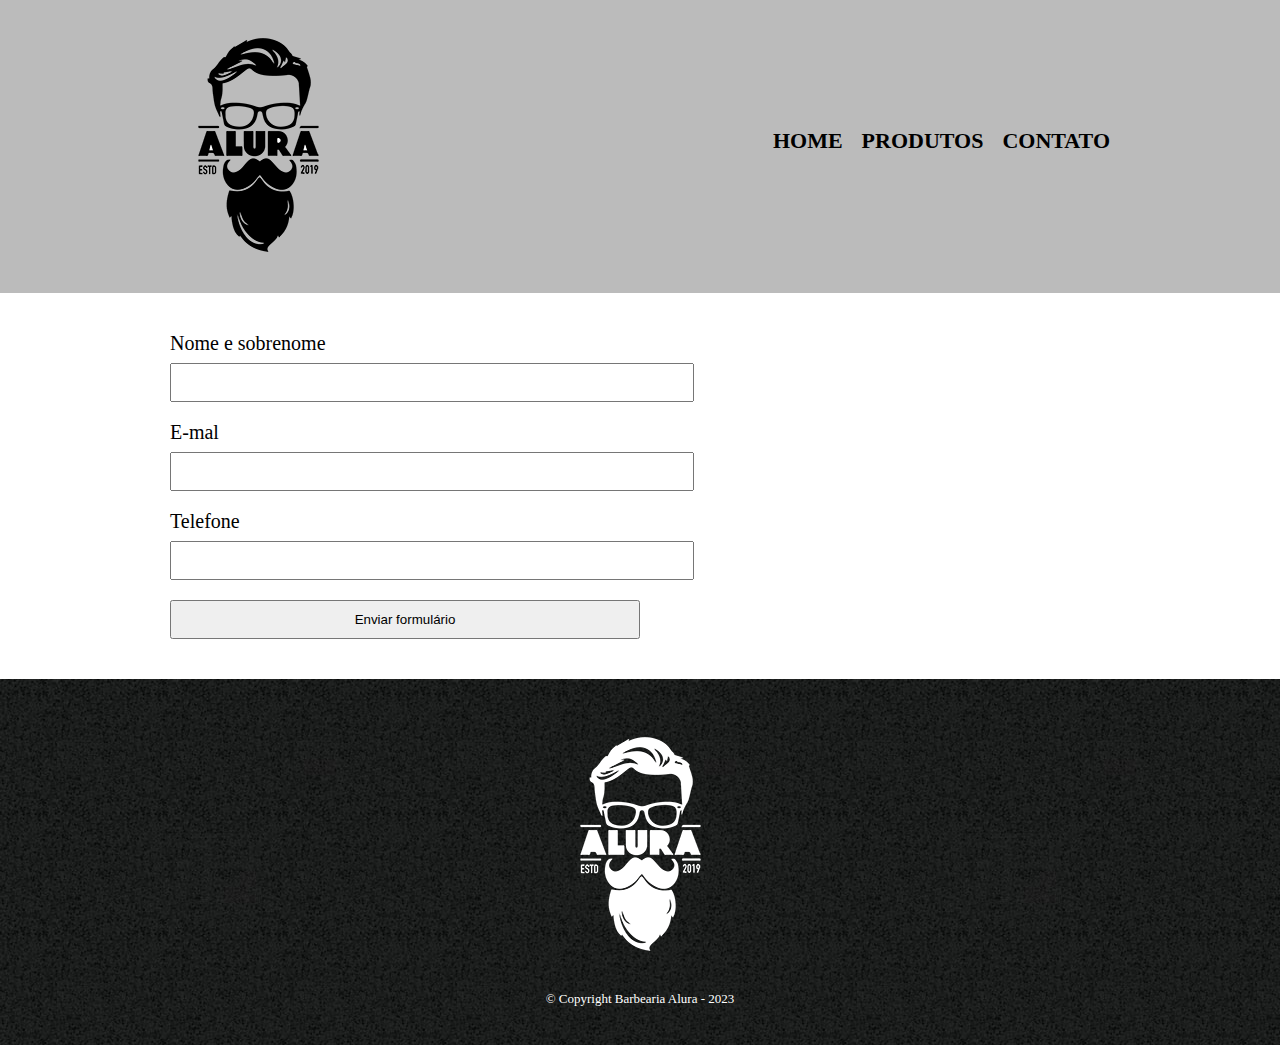
==== contato.html @ 572e65b0 "comecando pagina contato" ====
<!DOCTYPE html>
<!DOCTYPE html>
<html>
	<head>
		<meta charset="utf-8">
		<title>Contato - Barbearia Alura</title>

		<link rel="stylesheet" href="reset.css">
		<link rel="stylesheet" type="text/css" href="style.css">
	</head>
	<body>
		<header>
			<div class="caixa"> 
				<h1><img src="logo.png"></h1>

				<nav>
					<ul>
						<li><a href="index.html">Home</a></li>
						<li><a href="produtos.html">Produtos</a></li>
						<li><a href="contato.html">Contato</a></li>
					</ul>
				</nav>
			</div>
		</header>

        <main>
            <form action="">
                <label for="nomesobrenome">Nome e sobrenome</label>
                <input type="text" id="nomesobrenome">

                <label for="email">E-mal</label>
                <input type="text" id="email">

                <label for="telefoe">Telefone</label>
                <input type="text" id="telefone">

                <input type="submit" value="Enviar formulário">
            </form>
        </main>

        <footer>
			<img src="logo-branco.png" alt="">
			<p class="copyright">&copy; Copyright Barbearia Alura - 2023</p>
		</footer>
	</body>
</html>
---- style.css ----
header {
	background: #BBBBBB;
	padding: 20px 0;
}

.caixa {
	position: relative;
	width: 940px;
	margin: 0 auto;
}

nav {
	position: absolute;
	top: 110px;
	right: 0;
}
nav li {
	display: inline;
	margin: 0 0 0 15px;
}

nav a {
	text-transform: uppercase;
	color: #000000;
	font-weight: bold;
	font-size: 22px;
	text-decoration: none;
}

nav a:hover {
	color: #C78C19;
	text-decoration: underline;
}

.produtos {
	width: 940px;
	margin: 0 auto;
	padding: 50px 0;
}

.produtos li {
	display: inline-block;
	text-align: center;
	width: 30%;
	vertical-align: top;
	margin: 0 1.5%;
	padding: 30px 20px;
	box-sizing: border-box;
	border: 2px solid #000000;
	border-radius: 10px;
}

.produtos li:hover {
	border-color: #C78C19;
}

.produtos li:active {
	border-color: #088C19;
}

.produtos li:hover h2 {
	font-size: 34px;
}
.produtos h2 {
	font-size: 30px;
	font-weight: bold;
}

.produto-descricao {
	font-size: 18px;
}

.produto-preco {
	font-size: 22px;
	font-weight: bold;
	margin-top: 10px;
}

footer {
	text-align: center;
	background: url("bg.jpg");
	padding: 40px 0;
}

.copyright {
	color: #FFFFFF;
	font-size:13px;
	margin: 20px 0 0;
}

main {
	width: 940px;
	margin: 0 auto;
}

form {
	margin: 40px 0;
}

form label {
	display: block;
	font-size: 20px;
	margin: 0 0 10px;
}

form input {
	display: block;
	margin: 0 0 20px;
	padding: 10px 25px;
	width: 50%;
}
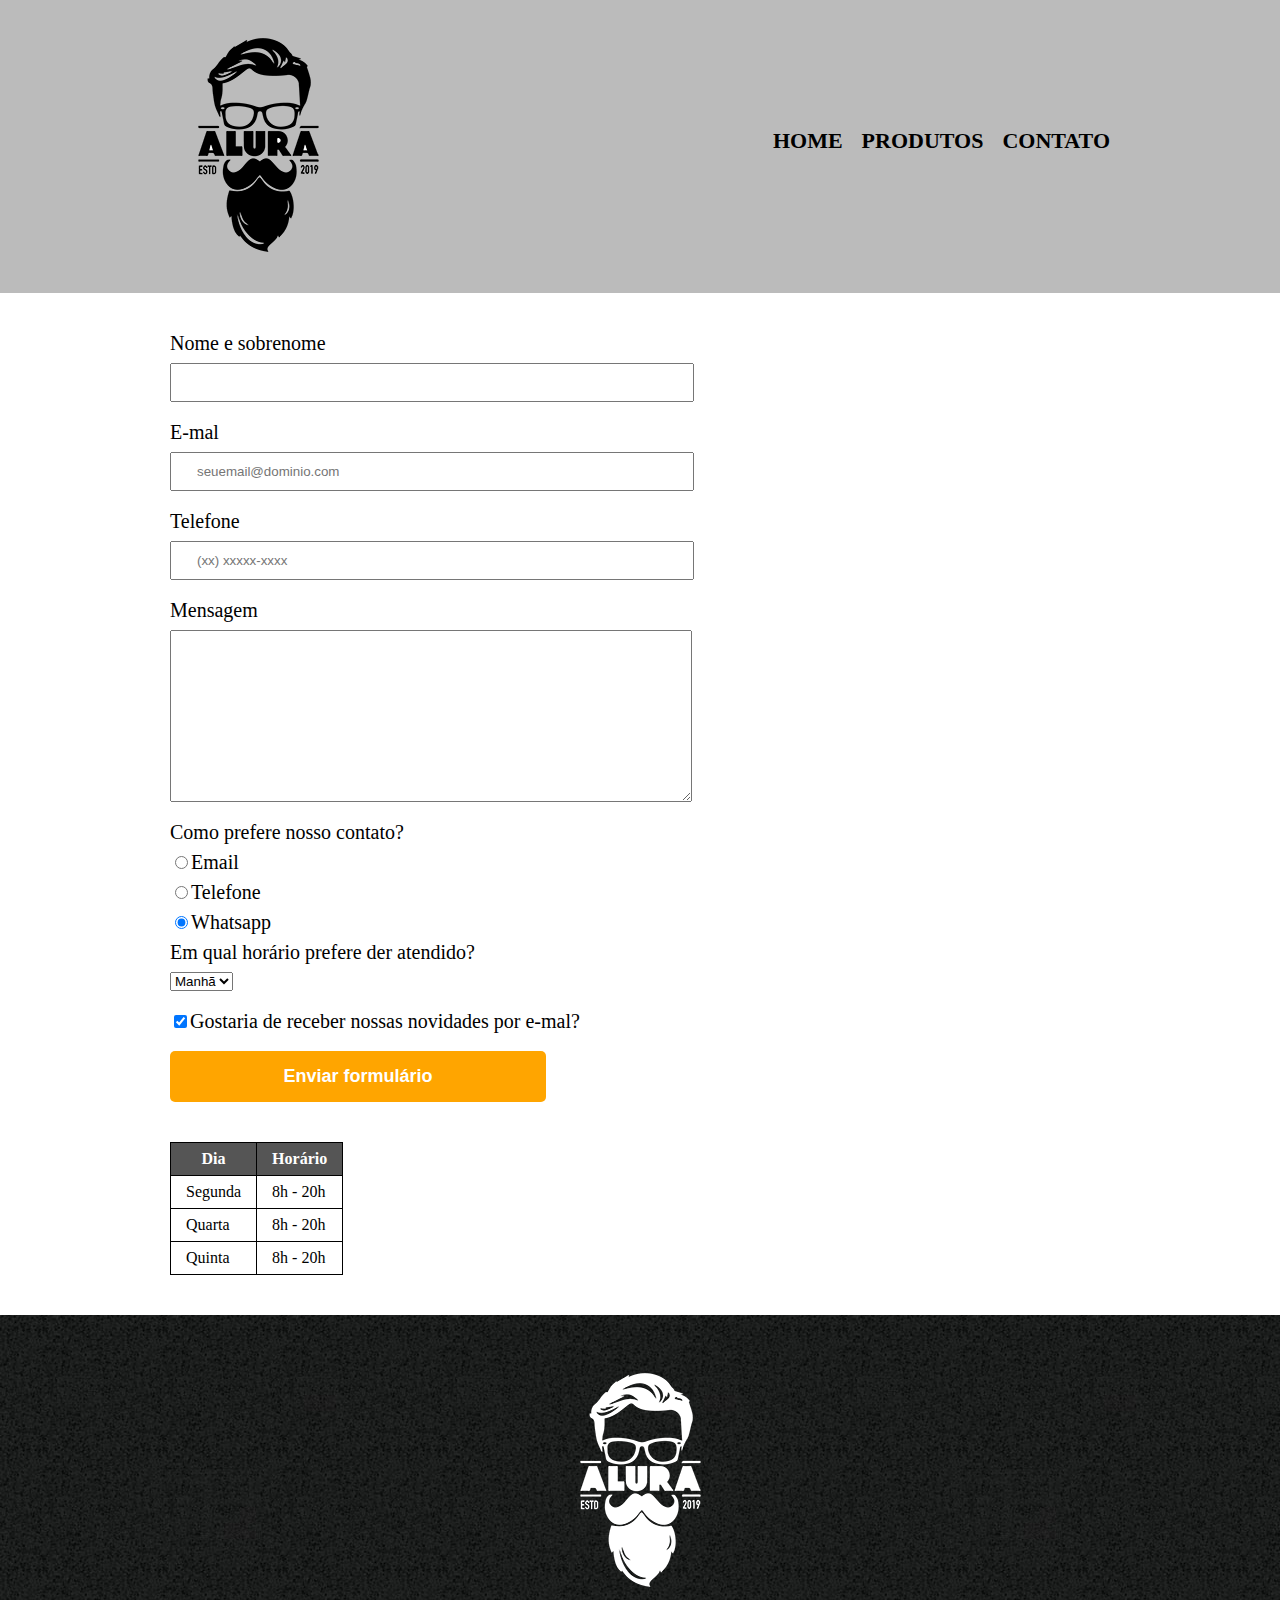
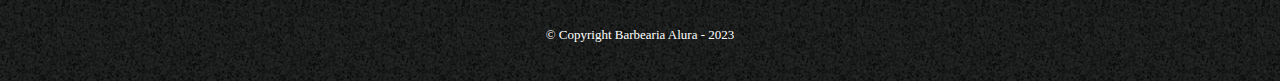
==== commit bb7e383d: "finalizando a página contatos" ====
--- a/contato.html
+++ b/contato.html
@@ -11,7 +11,7 @@
 	<body>
 		<header>
 			<div class="caixa"> 
-				<h1><img src="logo.png"></h1>
+				<h1><img src="logo.png" alt="Logo da Barbearia Alura"></h1>
 
 				<nav>
 					<ul>
@@ -26,20 +26,70 @@
         <main>
             <form action="">
                 <label for="nomesobrenome">Nome e sobrenome</label>
-                <input type="text" id="nomesobrenome">
+                <input type="text" id="nomesobrenome" class="input-padrao" required>
 
                 <label for="email">E-mal</label>
-                <input type="text" id="email">
+                <input type="email" id="email" class="input-padrao" required placeholder="seuemail@dominio.com">
 
                 <label for="telefoe">Telefone</label>
-                <input type="text" id="telefone">
+                <input type="tel" id="telefone" class="input-padrao" required placeholder="(xx) xxxxx-xxxx">
+                
+                <label for="mensagem">Mensagem</label>
+                <textarea name="" id="mensagem" cols="70" rows="10" class="input-padrao" required></textarea class="input-padrao"extarea>
 
-                <input type="submit" value="Enviar formulário">
+                <fildset>
+                    <legend>Como prefere nosso contato?</legend>
+                    <label for="radio-email"><input type="radio" name="contato" value
+                    ="email" id="radio-email">Email</label>
+
+                    <label for="radio-telefone"><input type="radio" name="contato" value
+                    ="telefone" id="radio-telefone">Telefone</label>
+
+                    <label for="radio-whatsapp"><input type="radio" name="contato" value
+                    ="whatsapp" id="radio-whatsapp" checked>Whatsapp</label>
+                </fildset>
+
+                <fildset>
+                    <legend>Em qual horário prefere der atendido?</legend>
+                    <select name="" id="">
+                        <option value="">Manhã</option>
+                        <option value="">Tarde</option>
+                        <option value="">Noite</option>
+                    </select>
+                </fildset>
+
+                <label class="checkbox"><input type="checkbox" checked>Gostaria de receber nossas novidades por e-mal?
+                </label>
+                
+                <input type="submit" value="Enviar formulário" class="enviar">
             </form>
+
+            <table>
+                <thead>
+                    <tr>
+                        <th>Dia</th>
+                        <th>Horário</th>
+                    </tr>
+                </thead>
+                <tbody>
+                    <tr>
+                        <td>Segunda</td>
+                        <td>8h - 20h</td>
+                    </tr>
+                    <tr>
+                        <td>Quarta</td>
+                        <td>8h - 20h</td>
+                    </tr>
+                    <tr>
+                        <td>Quinta</td>
+                        <td>8h - 20h</td>
+                    </tr>
+                </tbody>
+            </table>
         </main>
 
         <footer>
-			<img src="logo-branco.png" alt="">
+			<img src="logo-branco.png" alt="Logo da Barbearia Alura">
 			<p class="copyright">&copy; Copyright Barbearia Alura - 2023</p>
 		</footer>
 	</body>
--- a/style.css
+++ b/style.css
@@ -97,15 +97,52 @@
 	margin: 40px 0;
 }
 
-form label {
+form label, form legend {
 	display: block;
 	font-size: 20px;
 	margin: 0 0 10px;
 }
 
-form input {
+.input-padrao {
 	display: block;
 	margin: 0 0 20px;
 	padding: 10px 25px;
 	width: 50%;
+}
+
+.checkbox {
+	margin: 20px 0;
+}
+
+.enviar {
+	width: 40%;
+	padding: 15px 0;
+	background-color: orange;
+	color: white;
+	font-weight: bold;
+	font-size: 18px;
+	border: none;
+	border-radius: 5px;
+	transition: 0.5s all;
+	cursor: pointer;
+}
+
+.enviar:hover {
+	background-color: darkgoldenrod;
+	transform: scale(1.2);
+}
+
+table {
+	margin: 20px 0px 40px;
+}
+
+thead {
+	background: #555555;
+	color: white;
+	font-weight: bold;
+}
+
+td, th {
+	border: 1px solid #000000;
+	padding: 8px 15px;
 }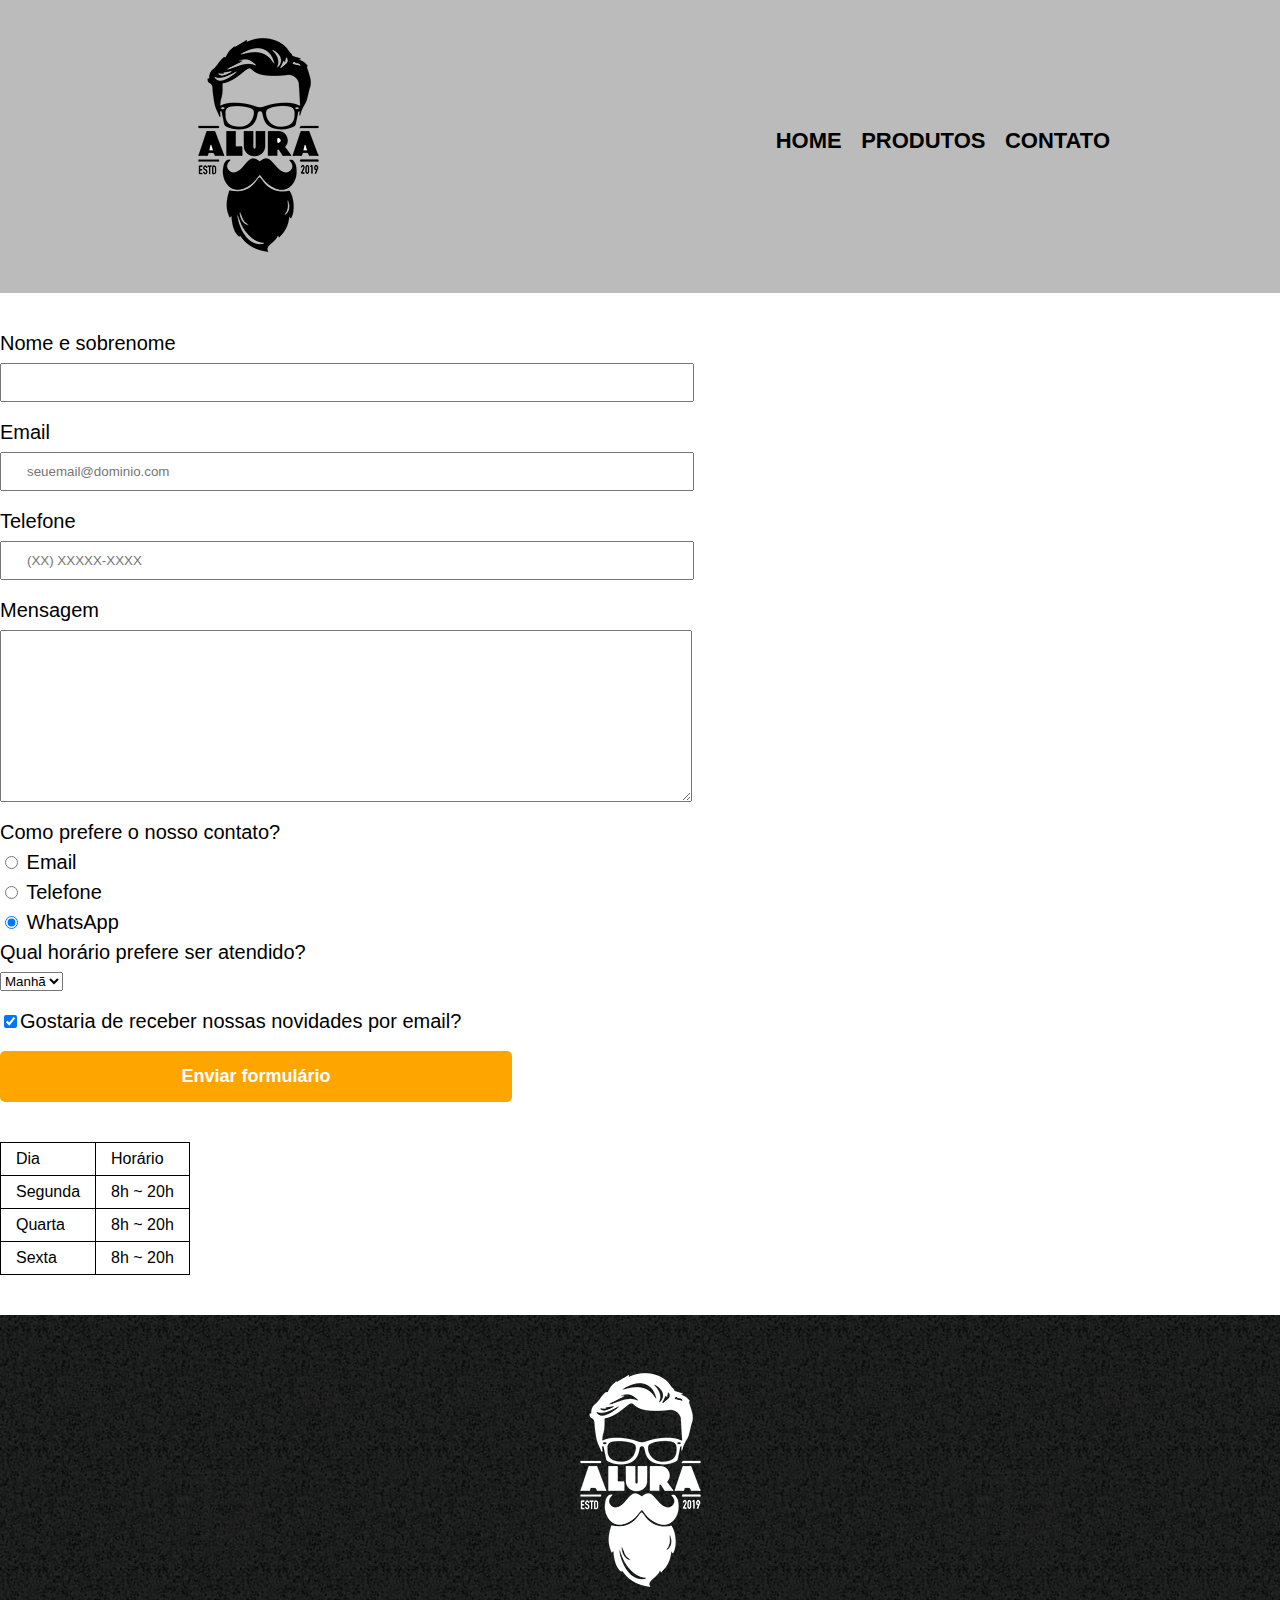
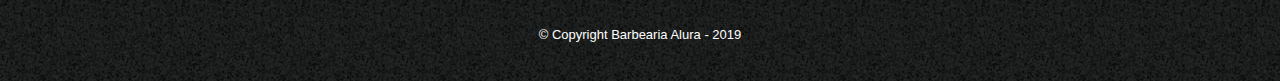
==== commit 8e911ed7: "melhorando o index" ====
--- a/contato.html
+++ b/contato.html
@@ -1,16 +1,15 @@
-<!DOCTYPE html>
 <!DOCTYPE html>
 <html>
 	<head>
-		<meta charset="utf-8">
+		<meta charset="UTF-8">
 		<title>Contato - Barbearia Alura</title>
 
 		<link rel="stylesheet" href="reset.css">
-		<link rel="stylesheet" type="text/css" href="style.css">
+		<link rel="stylesheet" href="style.css">
 	</head>
 	<body>
 		<header>
-			<div class="caixa"> 
+			<div class="caixa">
 				<h1><img src="logo.png" alt="Logo da Barbearia Alura"></h1>
 
 				<nav>
@@ -23,74 +22,66 @@
 			</div>
 		</header>
 
-        <main>
-            <form action="">
-                <label for="nomesobrenome">Nome e sobrenome</label>
-                <input type="text" id="nomesobrenome" class="input-padrao" required>
+		<main>
+			<form>
+				<label for="nomesobrenome">Nome e sobrenome</label>
+				<input type="text" id="nomesobrenome" class="input-padrao" required>
 
-                <label for="email">E-mal</label>
-                <input type="email" id="email" class="input-padrao" required placeholder="seuemail@dominio.com">
+				<label for="email">Email</label>
+				<input type="email" id="email" class="input-padrao" required placeholder="seuemail@dominio.com">
 
-                <label for="telefoe">Telefone</label>
-                <input type="tel" id="telefone" class="input-padrao" required placeholder="(xx) xxxxx-xxxx">
-                
-                <label for="mensagem">Mensagem</label>
-                <textarea name="" id="mensagem" cols="70" rows="10" class="input-padrao" required></textarea class="input-padrao"extarea>
+				<label for="telefone">Telefone</label>
+				<input type="tel" id="telefone" class="input-padrao" required placeholder="(XX) XXXXX-XXXX">
 
-                <fildset>
-                    <legend>Como prefere nosso contato?</legend>
-                    <label for="radio-email"><input type="radio" name="contato" value
-                    ="email" id="radio-email">Email</label>
+				<label for="mensagem">Mensagem</label>
+				<textarea cols="70" rows="10" id="mensagem" class="input-padrao" required></textarea>
 
-                    <label for="radio-telefone"><input type="radio" name="contato" value
-                    ="telefone" id="radio-telefone">Telefone</label>
+				<fieldset>
+					<legend>Como prefere o nosso contato?</legend>
+					<label for="radio-email"><input type="radio" name="contato" value="email" id="radio-email"> Email</label>
+					
+					<label for="radio-telefone"><input type="radio" name="contato" value="telefone" id="radio-telefone"> Telefone</label>
+					
+					<label for="radio-whatsapp"><input type="radio" name="contato" value="whatsapp" id="radio-whatsapp" checked> WhatsApp</label>
+				</fieldset>
 
-                    <label for="radio-whatsapp"><input type="radio" name="contato" value
-                    ="whatsapp" id="radio-whatsapp" checked>Whatsapp</label>
-                </fildset>
+				<fieldset>
+					<legend>Qual horário prefere ser atendido?</legend>
+					<select>
+						<option>Manhã</option>
+						<option>Tarde</option>
+						<option>Noite</option>
+					</select>
+				</fieldset>
 
-                <fildset>
-                    <legend>Em qual horário prefere der atendido?</legend>
-                    <select name="" id="">
-                        <option value="">Manhã</option>
-                        <option value="">Tarde</option>
-                        <option value="">Noite</option>
-                    </select>
-                </fildset>
+				<label class="checkbox"><input type="checkbox" checked>Gostaria de receber nossas novidades por email?</label>
 
-                <label class="checkbox"><input type="checkbox" checked>Gostaria de receber nossas novidades por e-mal?
-                </label>
-                
-                <input type="submit" value="Enviar formulário" class="enviar">
-            </form>
+				<input type="submit" value="Enviar formulário" class="enviar">
+			</form>
 
-            <table>
-                <thead>
-                    <tr>
-                        <th>Dia</th>
-                        <th>Horário</th>
-                    </tr>
-                </thead>
-                <tbody>
-                    <tr>
-                        <td>Segunda</td>
-                        <td>8h - 20h</td>
-                    </tr>
-                    <tr>
-                        <td>Quarta</td>
-                        <td>8h - 20h</td>
-                    </tr>
-                    <tr>
-                        <td>Quinta</td>
-                        <td>8h - 20h</td>
-                    </tr>
-                </tbody>
-            </table>
-        </main>
+			<table>
+				<tr>
+					<td>Dia</td>
+					<td>Horário</td>
+				</tr>
+				<tr>
+					<td>Segunda</td>
+					<td>8h ~ 20h</td>
+				</tr>
+				<tr>
+					<td>Quarta</td>
+					<td>8h ~ 20h</td>
+				</tr>
+				<tr>
+					<td>Sexta</td>
+					<td>8h ~ 20h</td>
+				</tr>
+			</table>
+		</main>
 
-        <footer>
+		<footer>
 			<img src="logo-branco.png" alt="Logo da Barbearia Alura">
-			<p class="copyright">&copy; Copyright Barbearia Alura - 2023</p>
+			<p class="copyright">&copy; Copyright Barbearia Alura - 2019</p>
 		</footer>
 	</body>
 </html>--- a/style.css
+++ b/style.css
@@ -1,3 +1,7 @@
+body {
+	font-family: 'Montserrat', sans-serif;
+}
+
 header {
 	background: #BBBBBB;
 	padding: 20px 0;
@@ -14,6 +18,7 @@
 	top: 110px;
 	right: 0;
 }
+
 nav li {
 	display: inline;
 	margin: 0 0 0 15px;
@@ -55,12 +60,13 @@
 }
 
 .produtos li:active {
-	border-color: #088C19;
+	border-color: #088C19;	
 }
 
 .produtos li:hover h2 {
 	font-size: 34px;
 }
+
 .produtos h2 {
 	font-size: 30px;
 	font-weight: bold;
@@ -84,13 +90,12 @@
 
 .copyright {
 	color: #FFFFFF;
-	font-size:13px;
+	font-size: 13px;
 	margin: 20px 0 0;
 }
 
 main {
-	width: 940px;
-	margin: 0 auto;
+	
 }
 
 form {
@@ -98,7 +103,7 @@
 }
 
 form label, form legend {
-	display: block;
+	display:block;
 	font-size: 20px;
 	margin: 0 0 10px;
 }
@@ -115,25 +120,25 @@
 }
 
 .enviar {
-	width: 40%;
+	width:40%;
 	padding: 15px 0;
-	background-color: orange;
+	background: orange;
 	color: white;
 	font-weight: bold;
 	font-size: 18px;
 	border: none;
 	border-radius: 5px;
-	transition: 0.5s all;
+	transition: 1s all;
 	cursor: pointer;
 }
 
 .enviar:hover {
-	background-color: darkgoldenrod;
+	background: darkorange;
 	transform: scale(1.2);
 }
 
 table {
-	margin: 20px 0px 40px;
+	margin: 20px 0 40px;
 }
 
 thead {
@@ -145,4 +150,90 @@
 td, th {
 	border: 1px solid #000000;
 	padding: 8px 15px;
+}
+
+
+/* css da página inicial */
+.banner {
+	width:100%;
+}
+
+.titulo-principal {
+	text-align: center;
+	font-size: 2em;
+	margin: 0 0 1em;
+	clear: left;
+}
+
+.principal {
+	padding: 3em 0;
+	background: #FEFEFE;
+	width: 940px;
+	margin: 0 auto;
+}
+
+.principal p {
+	margin: 0 0 1em;
+}
+
+.principal strong {
+	font-weight: bold;
+}
+
+.principal em {
+	font-style: italic;
+}
+
+.utensilios {
+	width: 120px;
+	float: left;
+	margin: 0 20px 20px 0;
+}
+
+.mapa {
+	padding: 3em 0;
+	background: linear-gradient(#FEFEFE, #888888);
+}
+
+.mapa-conteudo {
+	width: 940px;
+	margin: 0 auto;
+}
+
+.mapa p {
+	margin: 0 0 2em;
+	text-align: center;
+}
+
+.beneficios {
+	padding: 3em 0;
+	background: #888888;
+}
+
+.conteudo-beneficios {
+	width: 640px;
+	margin: 0 auto;
+}
+
+.lista-beneficios {
+	width: 40%;
+	display: inline-block;
+	vertical-align: top;
+}
+
+.itens {
+	line-height: 1.5;
+}
+
+.itens:first-child {
+	font-weight: bold;
+}
+
+.imagem-beneficios {
+	width: 60%;
+}
+
+.video {
+	width: 560px;
+	margin: 2em auto;
 }